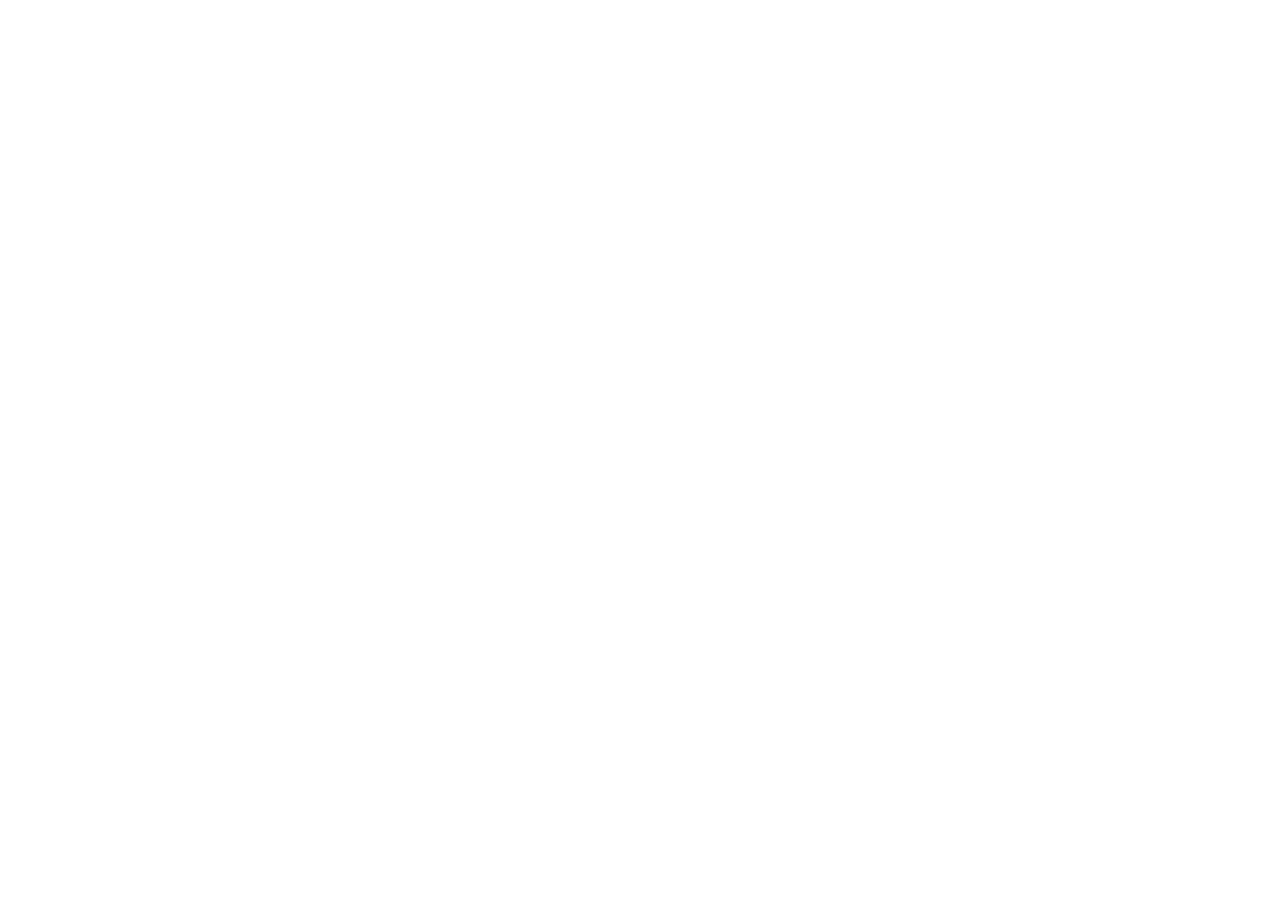
==== index.html @ a7582ee9 "Added the head of my html files" ====
<!DOCTYPE html>
<html lang="en">
    <head>
    <meta name="viewport" content="width=device-width, initial-scale=1.0">
    <meta charset="UTF-8">

    <title>Nicole's Website</title>
    <link rel="stylesheet" type="text/css" href="css/index.css">
    </head>
<body>
    
</body>


</html>
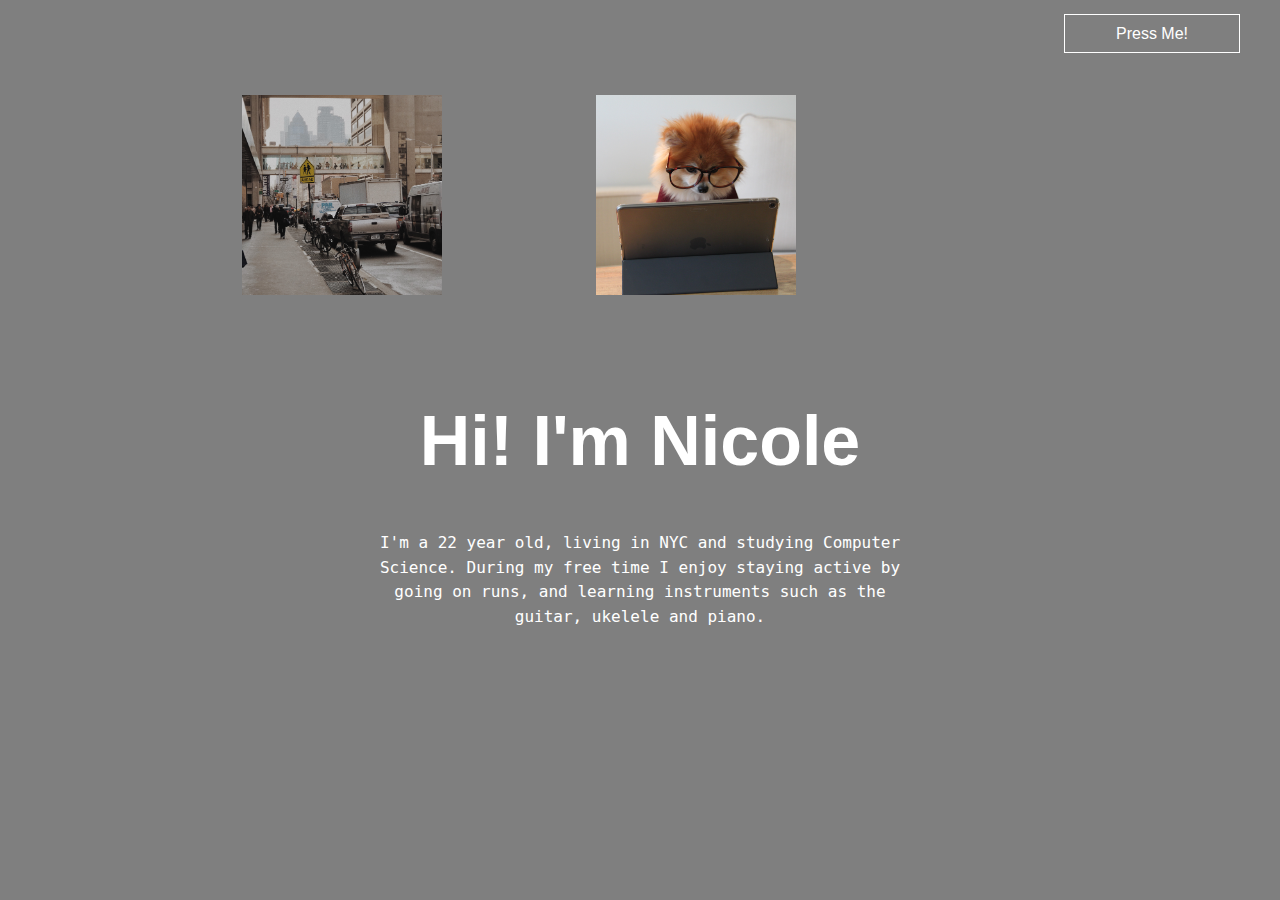
==== commit 72440400: "Completed my homepage and added the two images and link to the other page" ====
--- a/index.html
+++ b/index.html
@@ -5,10 +5,29 @@
     <meta charset="UTF-8">
 
     <title>Nicole's Website</title>
-    <link rel="stylesheet" type="text/css" href="css/index.css">
+    <link rel="stylesheet" type="text/css" href="index.css">
     </head>
 <body>
-    
+    <script src="script.js"></script>
+    <header>
+        <div class="main">
+            <ul>
+                <li class="btn"><a href="index2.html">Press Me!</a></li>
+
+            </ul>
+        </div>
+        <div class="title">
+            <h1>Hi! I'm Nicole</h1>
+            <p>I'm a 22 year old, living in NYC and studying Computer Science. 
+               During my free time I enjoy staying active by going on runs, and learning 
+               instruments such as the guitar, ukelele and piano.
+            </p>
+        </div>
+        <div class="images">
+            <img src="imgs/hunter-college.jpg" alt="Image of hunter." >
+            <img src="imgs/puppy-on-mac.jpg" alt="Image of puppy.">
+        </div>
+    </header>
 </body>
 
 
--- a/index.css
+++ b/index.css
@@ -0,0 +1,84 @@
+*{
+  margin: 0;
+  padding: 0;
+  font-family: "Century Gothic", sans-serif;
+}
+
+header{
+  background-image:linear-gradient(rgba(0,0,0,0.5), rgba(0,0,0,0.5)), url(https://images.unsplash.com/photo-1592428200767-2142c75e6dc2?ixlib=rb-1.2.1&ixid=MnwxMjA3fDB8MHxwaG90by1wYWdlfHx8fGVufDB8fHx8&auto=format&fit=crop&w=2670&q=80);
+  height: 100vh;
+  /*background-size: cover; */
+  background-position: center;
+
+}
+
+p{
+  margin: 50px;
+  color: #fff;
+  text-align: center;
+  font-family:monospace;
+  line-height: .65cm;
+  font-size: large;
+}
+
+ul{
+  float: right;
+  list-style-type: none;
+  margin-top: 25px;
+}
+
+ul li{
+  display: inline;
+
+}
+
+ul li a{
+  text-decoration: none;
+  color: white;
+  padding: 5px 20px;
+  border: 1px solid transparent;
+}
+
+.main{
+  max-width: 1200px;
+  margin:auto;
+}
+
+.title{
+  position: absolute;
+  top: 60%;
+  left: 50%;
+  transform: translate(-50%, -50%);
+  text-align: center;
+  
+}
+.title h1{
+ color: white; 
+ font-size: 70px;
+
+}
+
+.btn{
+  border: 1px solid #fff;
+  padding: 10px 30px;
+  text-decoration: none;
+  transition: 0.6s ease;
+  width: 90px;
+  text-align: center;
+}
+
+img{
+  width: 200px;
+  height: 200px;
+  object-fit:cover;
+  margin-left: 50px;
+  margin-right:100px;
+  margin-top:50px;
+}
+
+.images{
+  position:absolute;
+  top: 5%;
+  right: 30%;
+
+}